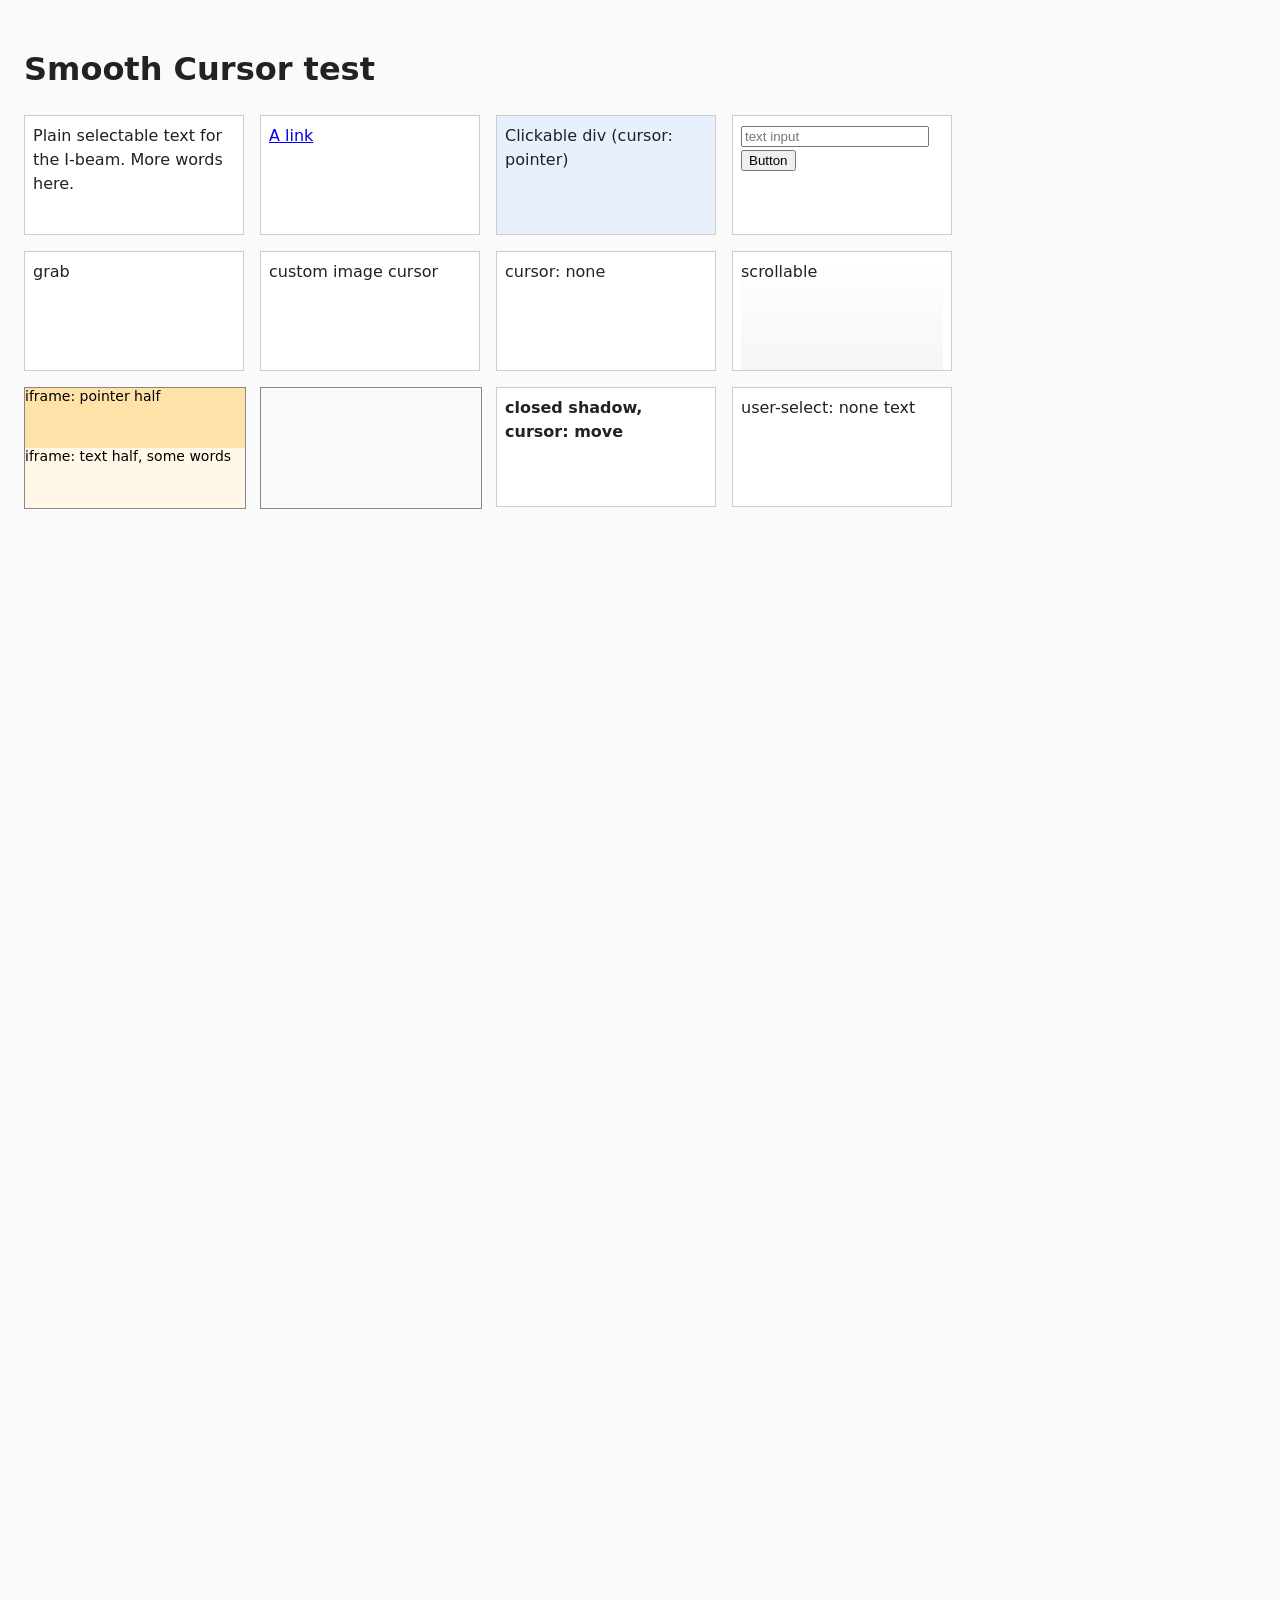
==== dev/test/index.html @ 946460de "Smooth Cursor 1.0.0: なめらかなカーソルと軌跡どおりのモーションブラー - マウスの全サンプル（getCoalescedEvents）を One Euro Filter でならし、" ====
<!doctype html>
<html lang="en"><head><meta charset="utf-8"><title>Smooth Cursor test page</title>
<style>
  body { font: 16px/1.5 system-ui, sans-serif; margin: 0; padding: 24px; background: #fafafa; color: #222; }
  .grid { display: grid; grid-template-columns: repeat(4, 220px); gap: 16px; }
  .cell { height: 120px; border: 1px solid #ccc; background: #fff; padding: 8px; box-sizing: border-box; }
  .btn { cursor: pointer; background: #e8f0fe; }
  .grab { cursor: grab; }
  .img { cursor: url("data:image/svg+xml,%3Csvg xmlns='http://www.w3.org/2000/svg' width='24' height='24'%3E%3Ccircle cx='12' cy='12' r='10' fill='%23e33'/%3E%3C/svg%3E") 12 12, auto; }
  .none { cursor: none; }
  .scroll { overflow: auto; }
  .scroll div { height: 400px; background: linear-gradient(#fff, #ddd); }
  iframe { width: 220px; height: 120px; border: 1px solid #888; }
  .tall { height: 1600px; }
</style></head>
<body>
<h1>Smooth Cursor test</h1>
<div class="grid">
  <div class="cell" id="text">Plain selectable text for the I-beam. More words here.</div>
  <a class="cell" id="link" href="#x" style="display:block">A link</a>
  <div class="cell btn" id="btn"><span id="btnInner">Clickable div (cursor: pointer)</span></div>
  <div class="cell"><input id="input" placeholder="text input" style="width:180px"><button id="button">Button</button></div>
  <div class="cell grab" id="grab">grab</div>
  <div class="cell img" id="img">custom image cursor</div>
  <div class="cell none" id="none">cursor: none</div>
  <div class="cell scroll" id="scroll"><div>scrollable</div></div>
  <iframe id="same" src="frame.html"></iframe>
  <iframe id="cross" src="http://127.0.0.1:8802/frame.html"></iframe>
  <div class="cell" id="shadowHost"></div>
  <div class="cell" style="user-select:none" id="nosel">user-select: none text</div>
</div>
<div class="tall"></div>
<script>
  document.getElementById('shadowHost').attachShadow({ mode: 'closed' }).innerHTML =
    '<style>b{cursor:move;display:block;height:100px}</style><b id="sb">closed shadow, cursor: move</b>';
</script>
</body></html>
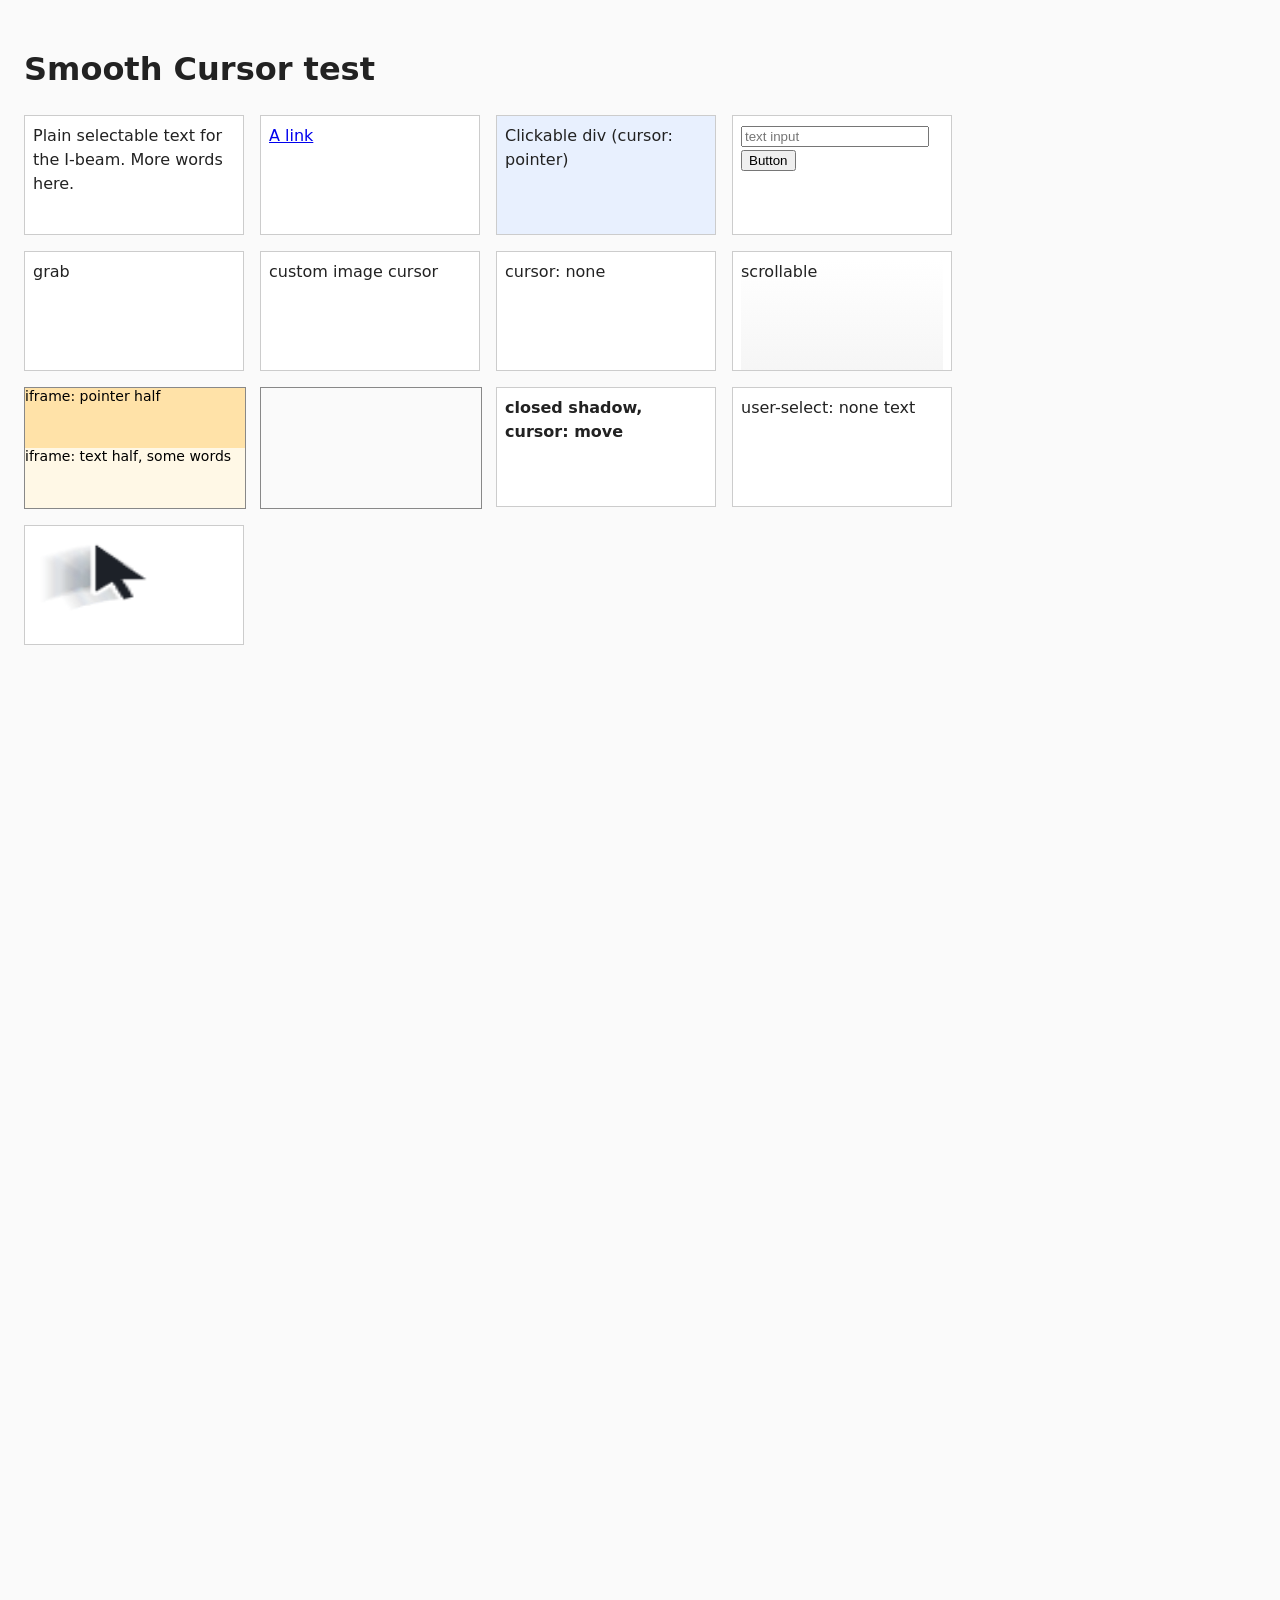
==== commit a793fecc: "レビュー指摘の修正: iframe 連携、カーソル消失、ガタつき - iframe: 子フレームが実際に動き出すまで（ready 通知まで）は親が描かない。   拡張の再読み込み後に古いインスタンスが" ====
--- a/dev/test/index.html
+++ b/dev/test/index.html
@@ -28,6 +28,7 @@
   <iframe id="cross" src="http://127.0.0.1:8802/frame.html"></iframe>
   <div class="cell" id="shadowHost"></div>
   <div class="cell" style="user-select:none" id="nosel">user-select: none text</div>
+  <div class="cell"><object id="obj" data="obj.png" type="image/png" width="120" height="80"></object></div>
 </div>
 <div class="tall"></div>
 <script>
